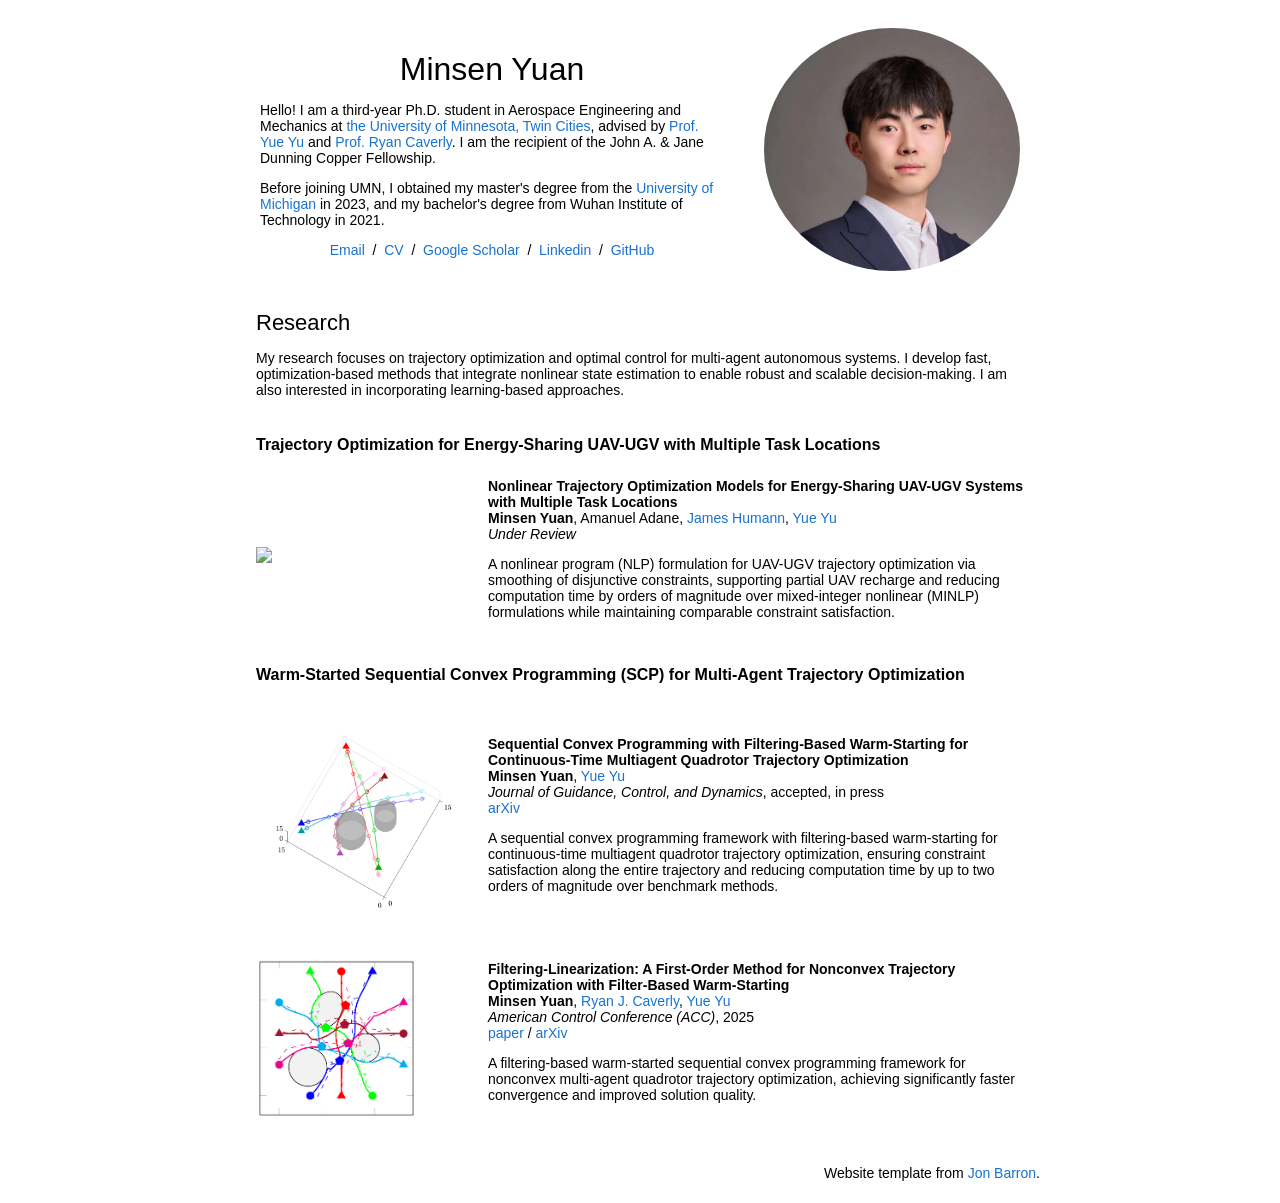
==== index.html @ a695a557 "update website" ====
<!DOCTYPE HTML>
<html lang="en">

<head>
  <meta http-equiv="Content-Type" content="text/html; charset=UTF-8">

  <title>Minsen Yuan</title>

  <meta name="author" content="Minsen Yuan">
  <meta name="viewport" content="width=device-width, initial-scale=1">
  <link rel="shortcut icon" href="images/favicon/favicon.ico" type="image/x-icon">
  <link rel="stylesheet" type="text/css" href="stylesheet.css">

</head>

<body>
  <table
    style="width:100%;max-width:800px;border:0px;border-spacing:0px;border-collapse:separate;margin-right:auto;margin-left:auto;">
    <tbody>
      <tr style="padding:0px">
        <td style="padding:0px">
          <table
            style="width:100%;border:0px;border-spacing:0px;border-collapse:separate;margin-right:auto;margin-left:auto;">
            <tbody>
              <tr style="padding:0px">
                <td style="padding:2.5%;width:63%;vertical-align:middle">
                  <p class="name" style="text-align: center;">
                    Minsen Yuan
                  </p>
                  <p>
                    Hello! I am a third-year Ph.D. student in Aerospace Engineering and Mechanics at
                    <a href="https://twin-cities.umn.edu/">the University of Minnesota, Twin Cities</a>,
                    advised by <a href="https://optimalx-group.github.io/people/">Prof. Yue Yu</a> and
                    <a href="https://sites.google.com/umn.edu/rcaverly/lab-members">Prof. Ryan Caverly</a>.
                    I am the recipient of the John A. &amp; Jane Dunning Copper Fellowship.
                  </p>

                  <p>
                    Before joining UMN, I obtained my master's degree from the
                    <a href="https://umich.edu/">University of Michigan</a> in 2023,
                    and my bachelor's degree from Wuhan Institute of Technology in 2021.
                  </p>


                  <!-- <p>
                    Feel free to contact me at
                    <span class="email-pill">yuan0450 at umn dot edu</span> if you have any questions about my research,
                    or general discussions on control and learning!
                  </p> -->

                  <p style="text-align:center">
                    <a href="mailto:yuan0450@umn.edu">Email</a> &nbsp;/&nbsp;
                    <a href="data/CV_Minsen.pdf">CV</a> &nbsp;/&nbsp;
                    <a href="https://scholar.google.com/citations?user=0rBFbP8AAAAJ&hl=en">Google Scholar</a>
                    &nbsp;/&nbsp;
                    <a href="https://www.linkedin.com/in/minsen-yuan/">Linkedin</a>
                    &nbsp;/&nbsp;
                    <a href="https://github.com/MYuan66">GitHub</a>
                  </p>

                </td>
                <td style="padding:2.5%;width:37%;max-width:37%">
                  <a href="My_image/WechatIMG72.jpg"><img
                      style="width:100%;max-width:100%;object-fit: cover; border-radius: 50%;" alt="profile photo"
                      src="My_image/WechatIMG72.jpg" class="hoverZoomLink"></a>
                </td>
              </tr>
            </tbody>
          </table>
          <table
            style="width:100%;border:0px;border-spacing:0px;border-collapse:separate;margin-right:auto;margin-left:auto;">
            <tbody>
              <tr>
                <td style="padding:16px;padding-bottom:0px;width:100%;vertical-align:middle">
                  <h2>Research</h2>
                  <p>
                    <!-- My research lies at the intersection of optimal control, learning-based methods, nonlinear
                    estimation, and autonomous systems. -->
                    My research focuses on trajectory optimization and optimal control for multi-agent autonomous
                    systems. I develop fast, optimization-based methods that integrate nonlinear state estimation to
                    enable robust and scalable decision-making. I am also
                    interested in incorporating learning-based approaches.
                  </p>
                </td>
              </tr>
            </tbody>
          </table>
          <table
            style="width:100%;border:0px;border-spacing:0px;border-collapse:separate;margin-right:auto;margin-left:auto;">
            <tbody>

              <tr>
                <td colspan="2" style="padding:16px;padding-top:24px;">
                  <h3 style="margin:0;font-size:medium;">Trajectory Optimization for Energy-Sharing UAV-UGV with
                    Multiple Task Locations</h3>
                </td>
              </tr>


              <tr>
                <td style="padding:16px;width:30%;vertical-align:middle">
                  <img src="My_image/traj.gif" width="100%">
                </td>

                <td style="padding:8px;width:80%;vertical-align:middle">

                  <span class="papertitle">
                    Nonlinear Trajectory Optimization Models for Energy-Sharing
                    UAV-UGV Systems with Multiple Task Locations
                  </span>
                  <br>

                  <strong>Minsen Yuan</strong>,
                  Amanuel Adane,
                  <a href="https://scholar.google.com/citations?user=zzgmvzYAAAAJ&hl=en">James Humann</a>,
                  <a href="https://scholar.google.com/citations?user=bwhxFnEAAAAJ&hl=en">Yue Yu</a>
                  <br>

                  <em>Under Review</em>
                  <br>

                  <p></p>

                  <p>
                    A nonlinear program (NLP) formulation for UAV-UGV trajectory optimization
                    via smoothing of disjunctive constraints, supporting partial UAV recharge
                    and reducing computation time by orders of magnitude over mixed-integer nonlinear (MINLP)
                    formulations while maintaining comparable constraint satisfaction.
                  </p>

                </td>
              </tr>

              <tr>
                <td colspan="2" style="padding:16px;padding-top:24px;">
                  <h3 style="margin:0;font-size:medium;">Warm-Started Sequential Convex Programming (SCP) for
                    Multi-Agent
                    Trajectory Optimization</h3>
                </td>
              </tr>

              <tr>
                <td style="padding:16px;width:20%;vertical-align:middle">
                  <img src="My_image/JGCD.png" width="100%">
                </td>

                <td style="padding:8px;width:80%;vertical-align:middle">

                  <span class="papertitle">
                    Sequential Convex Programming with Filtering-Based Warm-Starting
                    for Continuous-Time Multiagent Quadrotor Trajectory Optimization
                  </span>
                  <br>

                  <strong>Minsen Yuan</strong>,
                  <a href="https://scholar.google.com/citations?user=bwhxFnEAAAAJ&hl=en">Yue Yu</a>
                  <br>

                  <em>Journal of Guidance, Control, and Dynamics</em>, accepted, in press
                  <br>

                  <a href="https://arxiv.org/pdf/2508.14299">arXiv</a>

                  <p></p>

                  <p>
                    A sequential convex programming framework with filtering-based warm-starting
                    for continuous-time multiagent quadrotor trajectory optimization, ensuring
                    constraint satisfaction along the entire trajectory and reducing computation
                    time by up to two orders of magnitude over benchmark methods.
                  </p>

                </td>
              </tr>

              <tr onmouseout="acc_stop()" onmouseover="acc_start()">

                <td style="padding:16px;width:20%;vertical-align:middle">
                  <div class="one">

                    <!-- animation layer -->
                    <div class="two" id="acc_image">
                      <img src="My_image/6agent_traj.gif" width="100%">
                    </div>

                    <!-- static image -->
                    <img src="My_image/ACC_static.png" width="100%">
                  </div>

                  <script type="text/javascript">
                    function acc_start() {
                      document.getElementById("acc_image").style.opacity = "1";
                    }

                    function acc_stop() {
                      document.getElementById("acc_image").style.opacity = "0";
                    }

                    acc_stop();
                  </script>
                </td>


                <td style="padding:8px;width:80%;vertical-align:middle">

                  <span class="papertitle">
                    Filtering-Linearization: A First-Order Method for Nonconvex Trajectory Optimization with
                    Filter-Based Warm-Starting
                  </span>
                  <br>

                  <strong>Minsen Yuan</strong>,
                  <a href="https://scholar.google.com/citations?user=ex7VvaoAAAAJ&hl=en">Ryan J. Caverly</a>,
                  <a href="https://scholar.google.com/citations?user=bwhxFnEAAAAJ&hl=en">Yue Yu</a>
                  <br>

                  <em>American Control Conference (ACC)</em>, 2025
                  <!-- &nbsp;<span style="color:#d62728;"><strong>(First Author)</strong></span> -->

                  <br>

                  <a href="https://ieeexplore.ieee.org/abstract/document/11107577">paper</a>
                  /
                  <a href="https://arxiv.org/pdf/2409.17944">arXiv</a>

                  <p></p>

                  <p>
                    A filtering-based warm-started sequential convex programming framework
                    for nonconvex multi-agent quadrotor trajectory optimization, achieving
                    significantly faster convergence and improved solution quality.
                  </p>

                </td>
              </tr>











              <!-- <tr>
                <td align="center" style="padding:16px;width:20%;vertical-align:middle">
                  <div class="colored-box" style="background-color: #fcb97d;">
                    <h2>Micropapers</h2>
                  </div>
                </td>
                <td style="padding:8px;width:80%;vertical-align:middle">
                  <a href="https://arxiv.org/abs/2112.11687">Squareplus: A Softplus-Like Algebraic Rectifier</a>
                  <br>
                  <a href="https://arxiv.org/abs/2010.09714">A Convenient Generalization of Schlick's Bias and Gain
                    Functions</a>
                  <br>
                  <a href="https://arxiv.org/abs/1704.07483">Continuously Differentiable Exponential Linear Units</a>
                  <br>
                  <a href="https://jonbarron.info/data/cvpr2023_llm_workshop_annotated.pdf">Scholars & Big Models: How
                    Can Academics Adapt?</a>
                </td>
              </tr> -->


              <!-- <tr>
                <td align="center" style="padding:16px;width:20%;vertical-align:middle">
                  <div class="colored-box" style="background-color: #aaba9e;">
                    <h2>Recorded Talks</h2>
                  </div>
                </td>
                <td style="padding:8px;width:80%;vertical-align:center">
                  <a href="https://www.youtube.com/watch?v=hFlF33JZbA0">Radiance Fields and the Future of Generative
                    Media, 2025</a><br>
                  <a href="https://www.youtube.com/watch?v=h9vq_65eDas">View Dependent Podcast, 2024</a><br>
                  <a href="https://www.youtube.com/watch?v=4tDhYsFuEqo">Bay Area Robotics Symposium, 2023
                  </a><br>
                  <a href="https://youtu.be/TvWkwDYtBP4?t=7604">EGSR Keynote, 2021</a><br>
                  <a href="https://www.youtube.com/watch?v=nRyOzHpcr4Q">TUM AI Lecture Series, 2020</a><br>
                  <a href="https://www.youtube.com/watch?v=HfJpQCBTqZs">Vision & Graphics Seminar at MIT, 2020</a>
                </td>
              </tr> -->

              <!-- <tr>
                <td align="center" style="padding:16px;width:20%;vertical-align:middle">
                  <div class="colored-box" style="background-color: #c6b89e;">
                    <h2>Academic Service</h2>
                  </div>
                </td>
                <td style="padding:8px;width:80%;vertical-align:center">
                  <a href="https://iccv.thecvf.com/">Lead Area Chair, ICCV 2025</a>
                  <br>
                  <a href="https://cvpr.thecvf.com/Conferences/2025/Organizers">Lead Area Chair, CVPR 2025</a>
                  <br>
                  <a href="https://cvpr.thecvf.com/Conferences/2024/Organizers">Area Chair, CVPR 2024</a>
                  <br>
                  <a href="https://cvpr2023.thecvf.com/Conferences/2023/Organizers">Demo Chair, CVPR 2023</a>
                  <br>
                  <a href="https://cvpr2022.thecvf.com/area-chairs">Area Chair, CVPR 2022</a>
                  <br>
                  <a href="http://cvpr2021.thecvf.com/area-chairs">Area Chair & Award Committee Member, CVPR 2021</a>
                  <br>
                  <a href="http://cvpr2019.thecvf.com/area_chairs">Area Chair, CVPR 2019</a>
                  <br>
                  <a href="http://cvpr2018.thecvf.com/organizers/area_chairs">Area Chair, CVPR 2018</a>
                </td>
              </tr> -->



              <!-- <tr>
                <td align="center" style="padding:16px;width:20%;vertical-align:middle">
                  <div class="colored-box" style="background-color: #edd892;">
                    <h2>Teaching</h2>
                  </div>
                </td>
                <td style="padding:8px;width:80%;vertical-align:center">
                  <a href="http://inst.eecs.berkeley.edu/~cs188/sp11/announcements.html">Graduate Student Instructor,
                    CS188 Spring 2011</a>
                  <br>
                  <a href="http://inst.eecs.berkeley.edu/~cs188/fa10/announcements.html">Graduate Student Instructor,
                    CS188 Fall 2010</a>
                  <br>
                  <a href="http://aima.cs.berkeley.edu/">Figures, "Artificial Intelligence: A Modern Approach", 3rd
                    Edition</a>
                </td>
              </tr> -->

            </tbody>
          </table>
          <table
            style="width:100%;border:0px;border-spacing:0px;border-collapse:separate;margin-right:auto;margin-left:auto;">
            <tbody>
              <tr>
                <td style="padding:0px">
                  <br>
                  <p style="text-align:right;font: size 14px;;">
                    Website template from <a href="https://jonbarron.info">Jon Barron</a>.
                  </p>
                </td>
              </tr>
            </tbody>
          </table>
        </td>
      </tr>
  </table>
</body>

</html>
---- stylesheet.css ----
/* latin-ext */
@font-face {
  font-family: 'Lato';
  font-style: italic;
  font-weight: 400;
  src: local('Lato Italic'), local('Lato-Italic'), url(https://fonts.gstatic.com/s/lato/v15/S6u8w4BMUTPHjxsAUi-qNiXg7eU0.woff2) format('woff2');
  unicode-range: U+0100-024F, U+0259, U+1E00-1EFF, U+2020, U+20A0-20AB, U+20AD-20CF, U+2113, U+2C60-2C7F, U+A720-A7FF;
}

/* latin */
@font-face {
  font-family: 'Lato';
  font-style: italic;
  font-weight: 400;
  src: local('Lato Italic'), local('Lato-Italic'), url(https://fonts.gstatic.com/s/lato/v15/S6u8w4BMUTPHjxsAXC-qNiXg7Q.woff2) format('woff2');
  unicode-range: U+0000-00FF, U+0131, U+0152-0153, U+02BB-02BC, U+02C6, U+02DA, U+02DC, U+2000-206F, U+2074, U+20AC, U+2122, U+2191, U+2193, U+2212, U+2215, U+FEFF, U+FFFD;
}

/* latin-ext */
@font-face {
  font-family: 'Lato';
  font-style: italic;
  font-weight: 700;
  src: local('Lato Bold Italic'), local('Lato-BoldItalic'), url(https://fonts.gstatic.com/s/lato/v15/S6u_w4BMUTPHjxsI5wq_FQftx9897sxZ.woff2) format('woff2');
  unicode-range: U+0100-024F, U+0259, U+1E00-1EFF, U+2020, U+20A0-20AB, U+20AD-20CF, U+2113, U+2C60-2C7F, U+A720-A7FF;
}

/* latin */
@font-face {
  font-family: 'Lato';
  font-style: italic;
  font-weight: 700;
  src: local('Lato Bold Italic'), local('Lato-BoldItalic'), url(https://fonts.gstatic.com/s/lato/v15/S6u_w4BMUTPHjxsI5wq_Gwftx9897g.woff2) format('woff2');
  unicode-range: U+0000-00FF, U+0131, U+0152-0153, U+02BB-02BC, U+02C6, U+02DA, U+02DC, U+2000-206F, U+2074, U+20AC, U+2122, U+2191, U+2193, U+2212, U+2215, U+FEFF, U+FFFD;
}

/* latin-ext */
@font-face {
  font-family: 'Lato';
  font-style: normal;
  font-weight: 400;
  src: local('Lato Regular'), local('Lato-Regular'), url(https://fonts.gstatic.com/s/lato/v15/S6uyw4BMUTPHjxAwXiWtFCfQ7A.woff2) format('woff2');
  unicode-range: U+0100-024F, U+0259, U+1E00-1EFF, U+2020, U+20A0-20AB, U+20AD-20CF, U+2113, U+2C60-2C7F, U+A720-A7FF;
}

/* latin */
@font-face {
  font-family: 'Lato';
  font-style: normal;
  font-weight: 400;
  src: local('Lato Regular'), local('Lato-Regular'), url(https://fonts.gstatic.com/s/lato/v15/S6uyw4BMUTPHjx4wXiWtFCc.woff2) format('woff2');
  unicode-range: U+0000-00FF, U+0131, U+0152-0153, U+02BB-02BC, U+02C6, U+02DA, U+02DC, U+2000-206F, U+2074, U+20AC, U+2122, U+2191, U+2193, U+2212, U+2215, U+FEFF, U+FFFD;
}

/* latin-ext */
@font-face {
  font-family: 'Lato';
  font-style: normal;
  font-weight: 700;
  src: local('Lato Bold'), local('Lato-Bold'), url(https://fonts.gstatic.com/s/lato/v15/S6u9w4BMUTPHh6UVSwaPGQ3q5d0N7w.woff2) format('woff2');
  unicode-range: U+0100-024F, U+0259, U+1E00-1EFF, U+2020, U+20A0-20AB, U+20AD-20CF, U+2113, U+2C60-2C7F, U+A720-A7FF;
}

/* latin */
@font-face {
  font-family: 'Lato';
  font-style: normal;
  font-weight: 700;
  src: local('Lato Bold'), local('Lato-Bold'), url(https://fonts.gstatic.com/s/lato/v15/S6u9w4BMUTPHh6UVSwiPGQ3q5d0.woff2) format('woff2');
  unicode-range: U+0000-00FF, U+0131, U+0152-0153, U+02BB-02BC, U+02C6, U+02DA, U+02DC, U+2000-206F, U+2074, U+20AC, U+2122, U+2191, U+2193, U+2212, U+2215, U+FEFF, U+FFFD;
}

a {
  color: #1772d0;
  text-decoration: none;
}

a:focus,
a:hover {
  color: #f09228;
  text-decoration: none;
}

body,
td,
th,
tr,
p,
a {
  font-family: 'Lato', Verdana, Helvetica, sans-serif;
  font-size: 14px;
}

strong {
  font-family: 'Lato', Verdana, Helvetica, sans-serif;
  font-size: 14px;
}

h2 {
  margin: 0;
  font-weight: normal;
  font-family: 'Lato', Verdana, Helvetica, sans-serif;
  font-size: 22px;
}

.papertitle {
  font-family: 'Lato', Verdana, Helvetica, sans-serif;
  font-size: 14px;
  font-weight: 700;
}

.name {
  padding-top: 20px;
  margin: 0;
  font-family: 'Lato', Verdana, Helvetica, sans-serif;
  font-size: 32px;
}

.one {
  width: 160px;
  height: 160px;
  position: relative;
}

.two {
  width: 160px;
  height: 160px;
  position: absolute;
  transition: opacity .2s ease-in-out;
  -moz-transition: opacity .2s ease-in-out;
  -webkit-transition: opacity .2s ease-in-out;
}

.fade {
  transition: opacity .2s ease-in-out;
  -moz-transition: opacity .2s ease-in-out;
  -webkit-transition: opacity .2s ease-in-out;
}

span.highlight {
  background-color: #ffffd0;
}

.colored-box {
  color: black;
  padding: 20px;
  display: inline-block;
  border-radius: 10px;
}

.email-pill {
  background-color: #e8eaed;
  /* gray background */
  color: #1a73e8;
  /* Google-style blue text */
  padding: 4px 10px;
  border-radius: 10px;
  /* rounded pill shape */
  font-size: 0.95em;
  font-family: inherit;
  display: inline-block;
  box-shadow: 0 1px 2px rgba(0, 0, 0, 0.12);
}
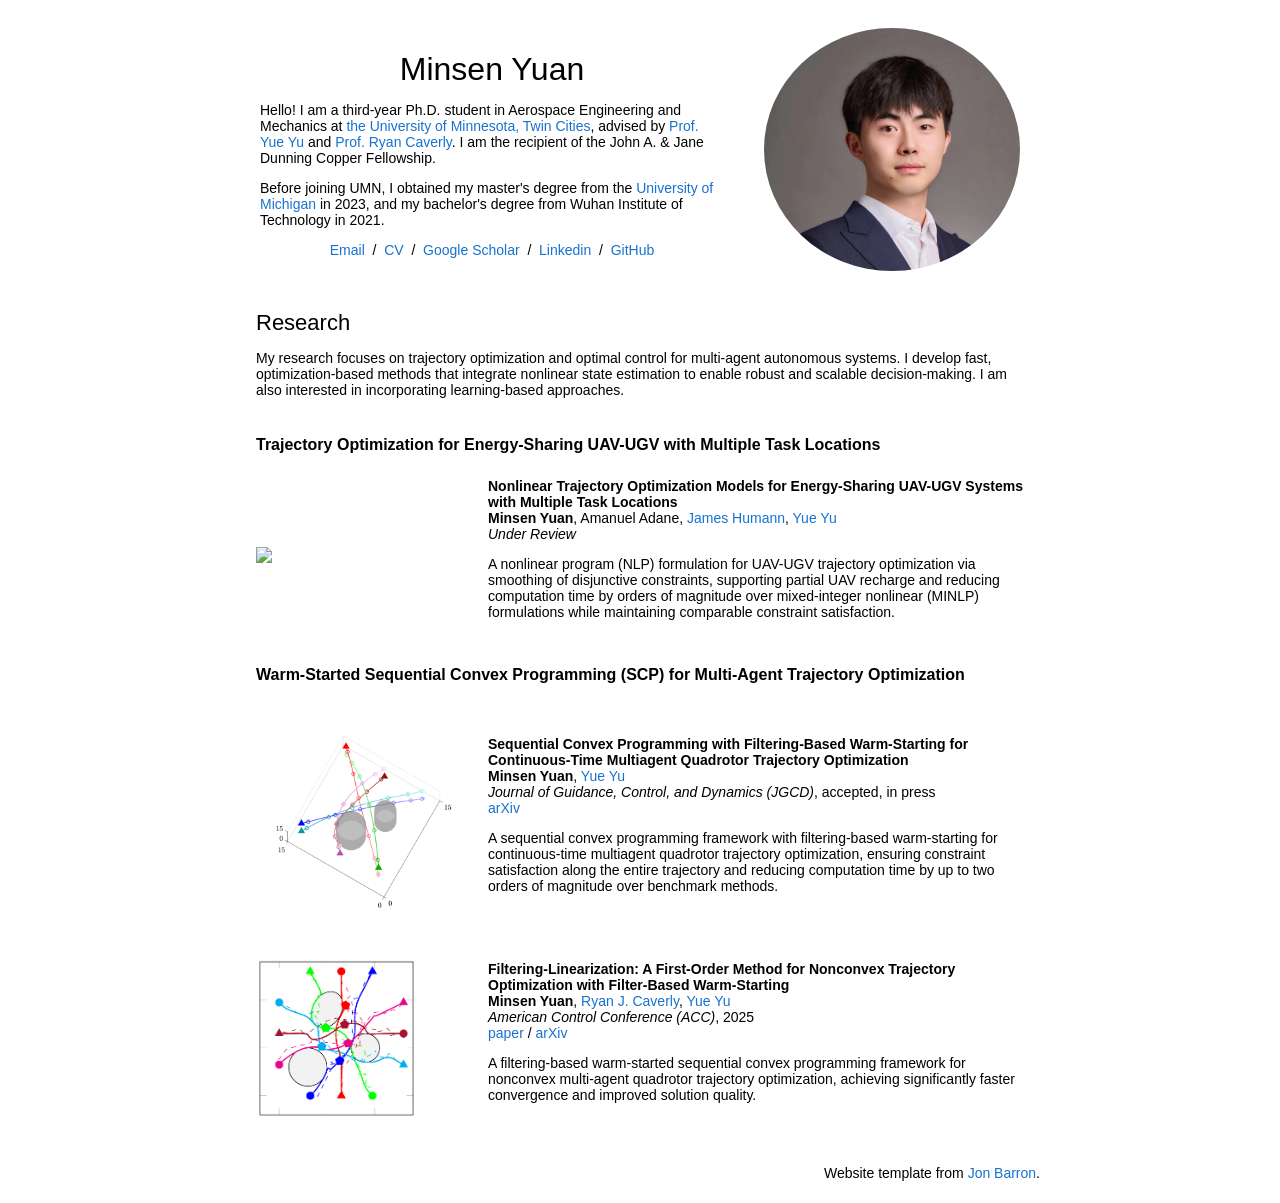
==== commit 73252a6c: "add JGCD" ====
--- a/index.html
+++ b/index.html
@@ -1,11 +1,27 @@
 <!DOCTYPE HTML>
 <html lang="en">
 
+<!-- <head>
+  <meta http-equiv="Content-Type" content="text/html; charset=UTF-8">
+
+  <title>Minsen Yuan</title>
+
+  <meta name="author" content="Minsen Yuan">
+  <meta name="viewport" content="width=device-width, initial-scale=1">
+  <link rel="shortcut icon" href="images/favicon/favicon.ico" type="image/x-icon">
+  <link rel="stylesheet" type="text/css" href="stylesheet.css">
+
+</head> -->
+
 <head>
   <meta http-equiv="Content-Type" content="text/html; charset=UTF-8">
 
   <title>Minsen Yuan</title>
-
+  <meta name="description"
+    content="Minsen Yuan - PhD student at University of Minnesota working on trajectory optimization and optimal control for autonomous systems.">
+  <meta name="keywords"
+    content="Minsen Yuan, trajectory optimization, optimal control, UAV, multi-agent systems, University of Minnesota">
+  <meta name="google-site-verification" content="yCBYJgmGATybgz0CYxkFMQcia4mMQXoe4pJ0k5XR5F8" />
   <meta name="author" content="Minsen Yuan">
   <meta name="viewport" content="width=device-width, initial-scale=1">
   <link rel="shortcut icon" href="images/favicon/favicon.ico" type="image/x-icon">
@@ -156,7 +172,7 @@
                   <a href="https://scholar.google.com/citations?user=bwhxFnEAAAAJ&hl=en">Yue Yu</a>
                   <br>
 
-                  <em>Journal of Guidance, Control, and Dynamics</em>, accepted, in press
+                  <em>Journal of Guidance, Control, and Dynamics (JGCD)</em>, accepted, in press
                   <br>
 
                   <a href="https://arxiv.org/pdf/2508.14299">arXiv</a>
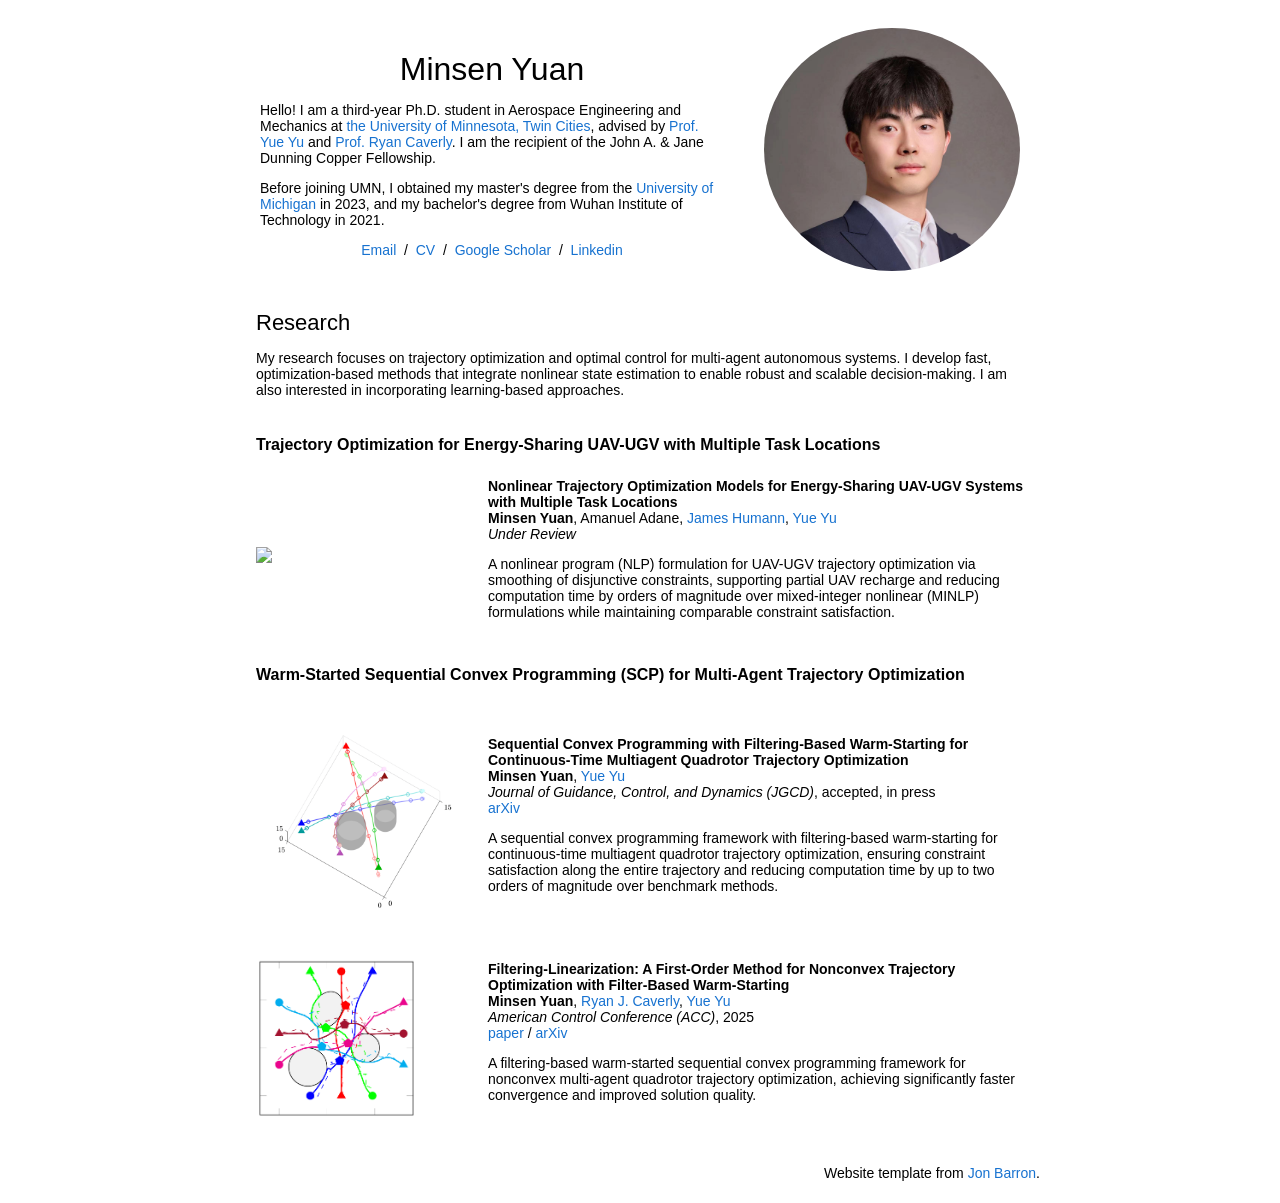
==== commit ef33b1c5: "please complete Github" ====
--- a/index.html
+++ b/index.html
@@ -70,8 +70,8 @@
                     <a href="https://scholar.google.com/citations?user=0rBFbP8AAAAJ&hl=en">Google Scholar</a>
                     &nbsp;/&nbsp;
                     <a href="https://www.linkedin.com/in/minsen-yuan/">Linkedin</a>
-                    &nbsp;/&nbsp;
-                    <a href="https://github.com/MYuan66">GitHub</a>
+                    <!-- &nbsp;/&nbsp;
+                    <a href="https://github.com/MYuan66">GitHub</a> -->
                   </p>
 
                 </td>
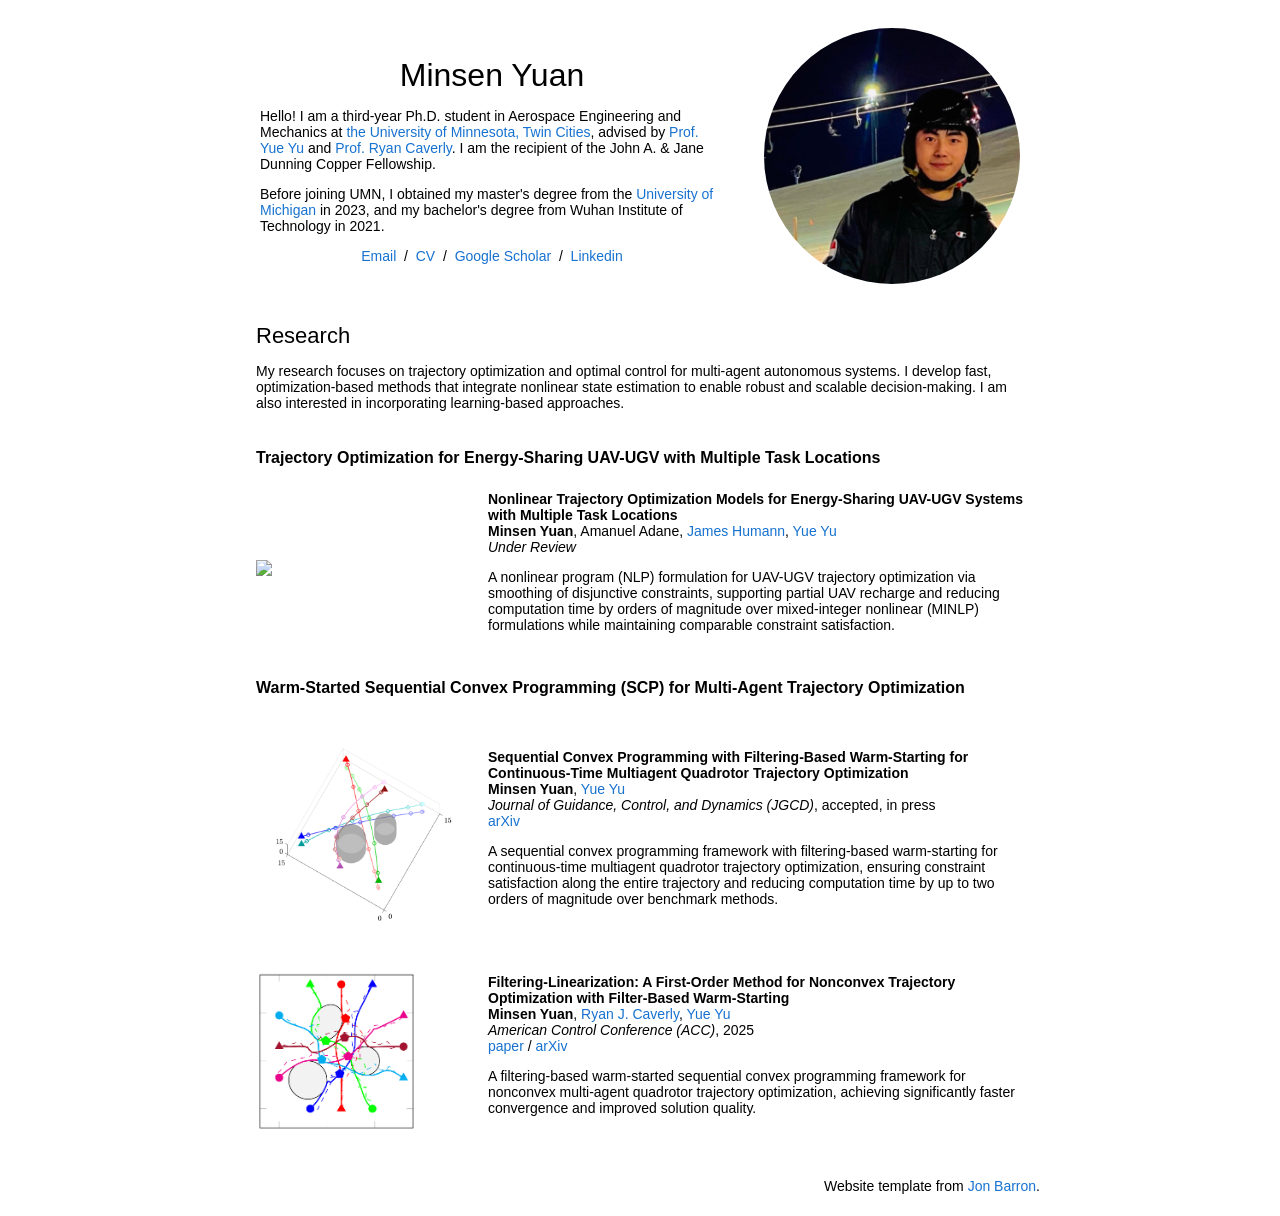
==== commit 89cadf2a: "please complete Github" ====
--- a/index.html
+++ b/index.html
@@ -76,9 +76,9 @@
 
                 </td>
                 <td style="padding:2.5%;width:37%;max-width:37%">
-                  <a href="My_image/WechatIMG72.jpg"><img
+                  <a href="My_image/IMG_upscaled.jpg"><img
                       style="width:100%;max-width:100%;object-fit: cover; border-radius: 50%;" alt="profile photo"
-                      src="My_image/WechatIMG72.jpg" class="hoverZoomLink"></a>
+                      src="My_image/IMG_upscaled.jpg" class="hoverZoomLink"></a>
                 </td>
               </tr>
             </tbody>
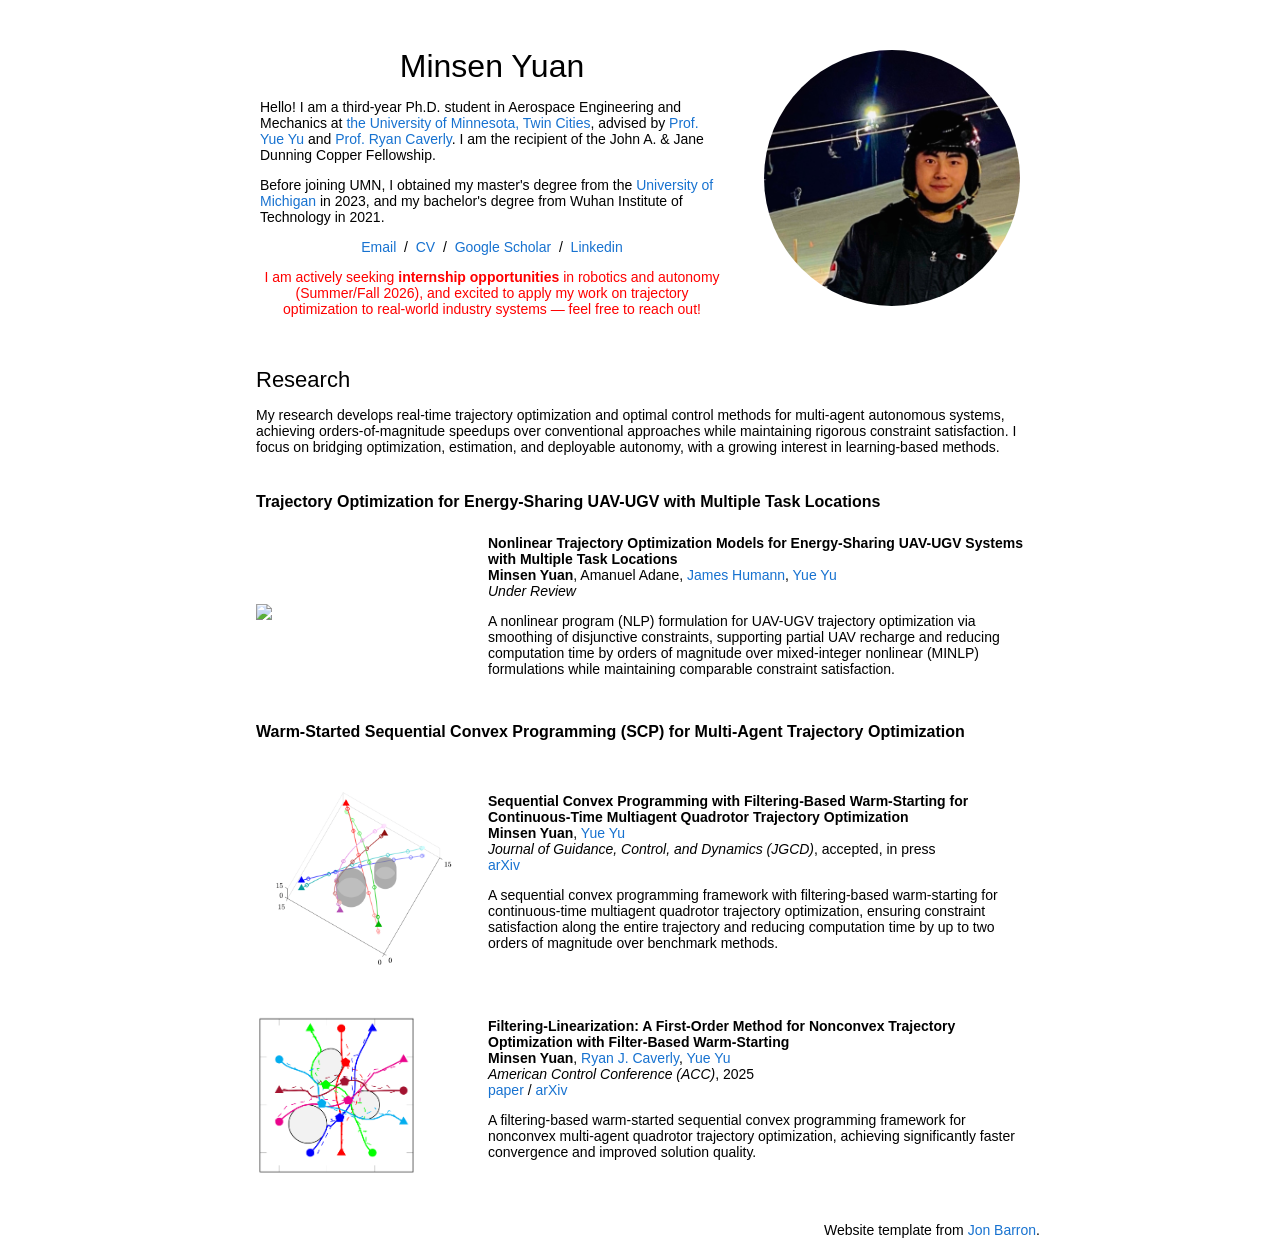
==== commit a0aa292c: "add red word--last change" ====
--- a/index.html
+++ b/index.html
@@ -73,6 +73,12 @@
                     <!-- &nbsp;/&nbsp;
                     <a href="https://github.com/MYuan66">GitHub</a> -->
                   </p>
+                  <p style="text-align:center; color:red;">
+                    I am actively seeking <strong>internship opportunities</strong> in robotics and autonomy
+                    (Summer/Fall 2026),
+                    and excited to apply my work on trajectory optimization to real-world industry systems — feel free
+                    to reach out!
+                  </p>
 
                 </td>
                 <td style="padding:2.5%;width:37%;max-width:37%">
@@ -92,10 +98,14 @@
                   <p>
                     <!-- My research lies at the intersection of optimal control, learning-based methods, nonlinear
                     estimation, and autonomous systems. -->
-                    My research focuses on trajectory optimization and optimal control for multi-agent autonomous
+                    <!-- My research focuses on trajectory optimization and optimal control for multi-agent autonomous
                     systems. I develop fast, optimization-based methods that integrate nonlinear state estimation to
                     enable robust and scalable decision-making. I am also
-                    interested in incorporating learning-based approaches.
+                    interested in incorporating learning-based approaches. -->
+                    My research develops real-time trajectory optimization and optimal control methods for multi-agent
+                    autonomous systems, achieving orders-of-magnitude speedups over conventional approaches while
+                    maintaining rigorous constraint satisfaction. I focus on bridging optimization, estimation, and
+                    deployable autonomy, with a growing interest in learning-based methods.
                   </p>
                 </td>
               </tr>
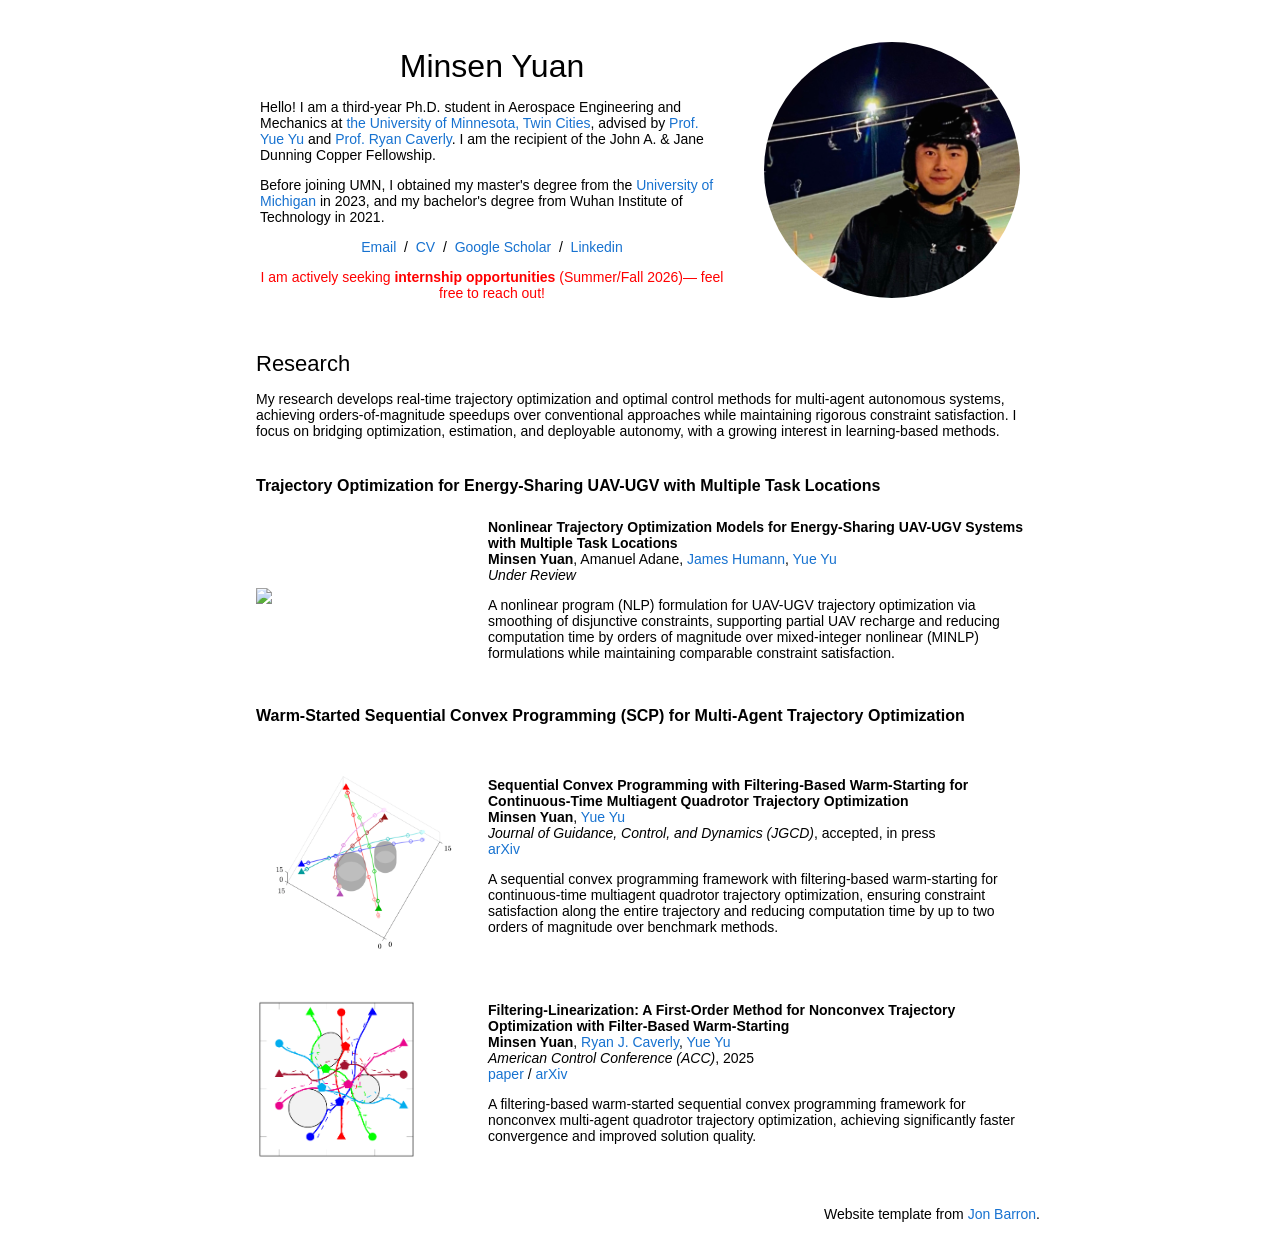
==== commit 49be7ea4: "add red word--last change" ====
--- a/index.html
+++ b/index.html
@@ -74,9 +74,7 @@
                     <a href="https://github.com/MYuan66">GitHub</a> -->
                   </p>
                   <p style="text-align:center; color:red;">
-                    I am actively seeking <strong>internship opportunities</strong> in robotics and autonomy
-                    (Summer/Fall 2026),
-                    and excited to apply my work on trajectory optimization to real-world industry systems — feel free
+                    I am actively seeking <strong>internship opportunities</strong> (Summer/Fall 2026)— feel free
                     to reach out!
                   </p>
 
